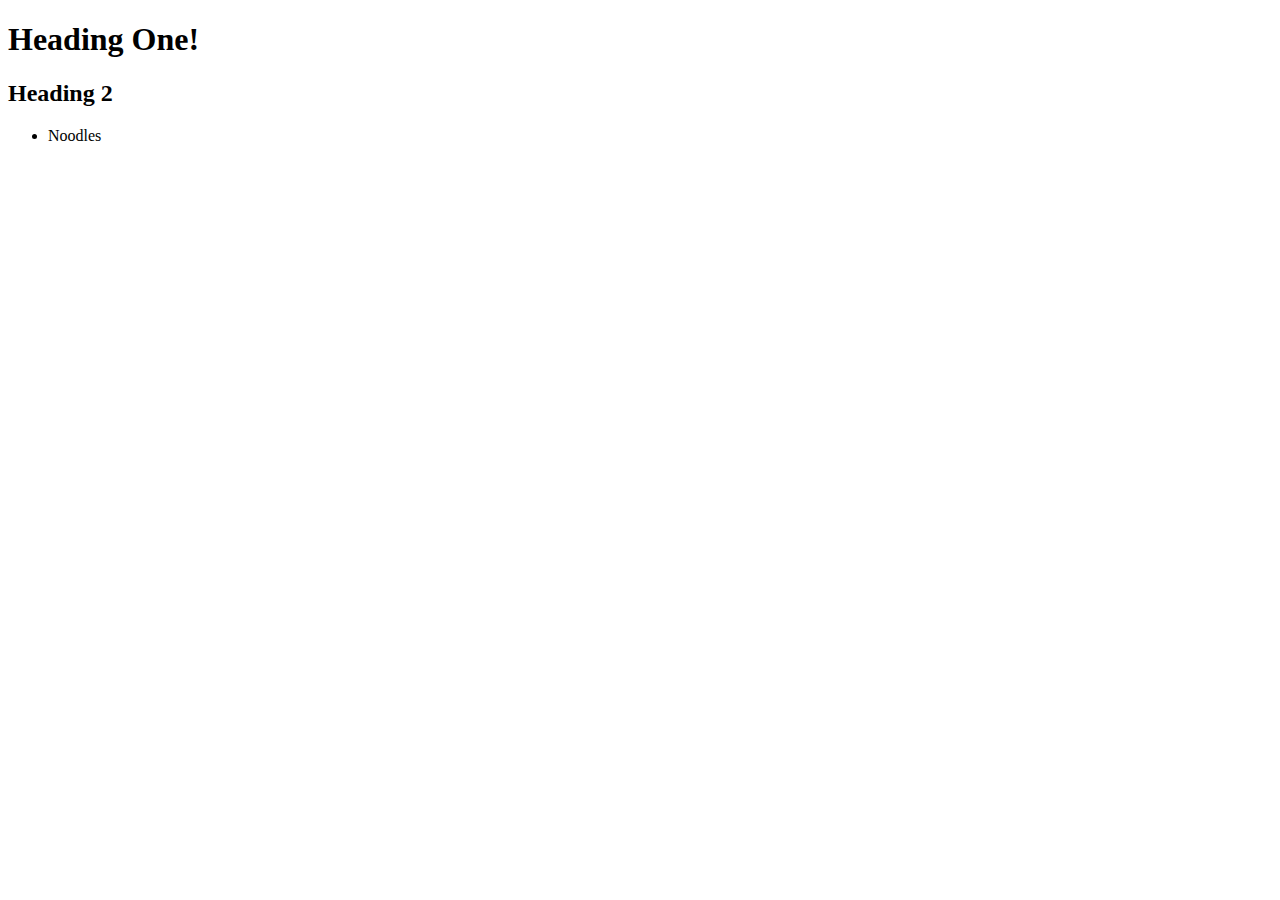
==== index.html @ 6719a135 "adsfaksjdfasd" ====
<!DOCTYPE html>
<html lang="en">
<head>
    <meta charset="UTF-8">
    <meta http-equiv="X-UA-Compatible" content="IE=edge">
    <meta name="viewport" content="width=device-width, initial-scale=1.0">
    <title>Marco's Project</title>
</head>
<body>
    <h1>Heading One!</h1>
    <h2>Heading 2</h2>
    <ul>
        <li>Noodles</li>
    </ul>
</body>
</html>
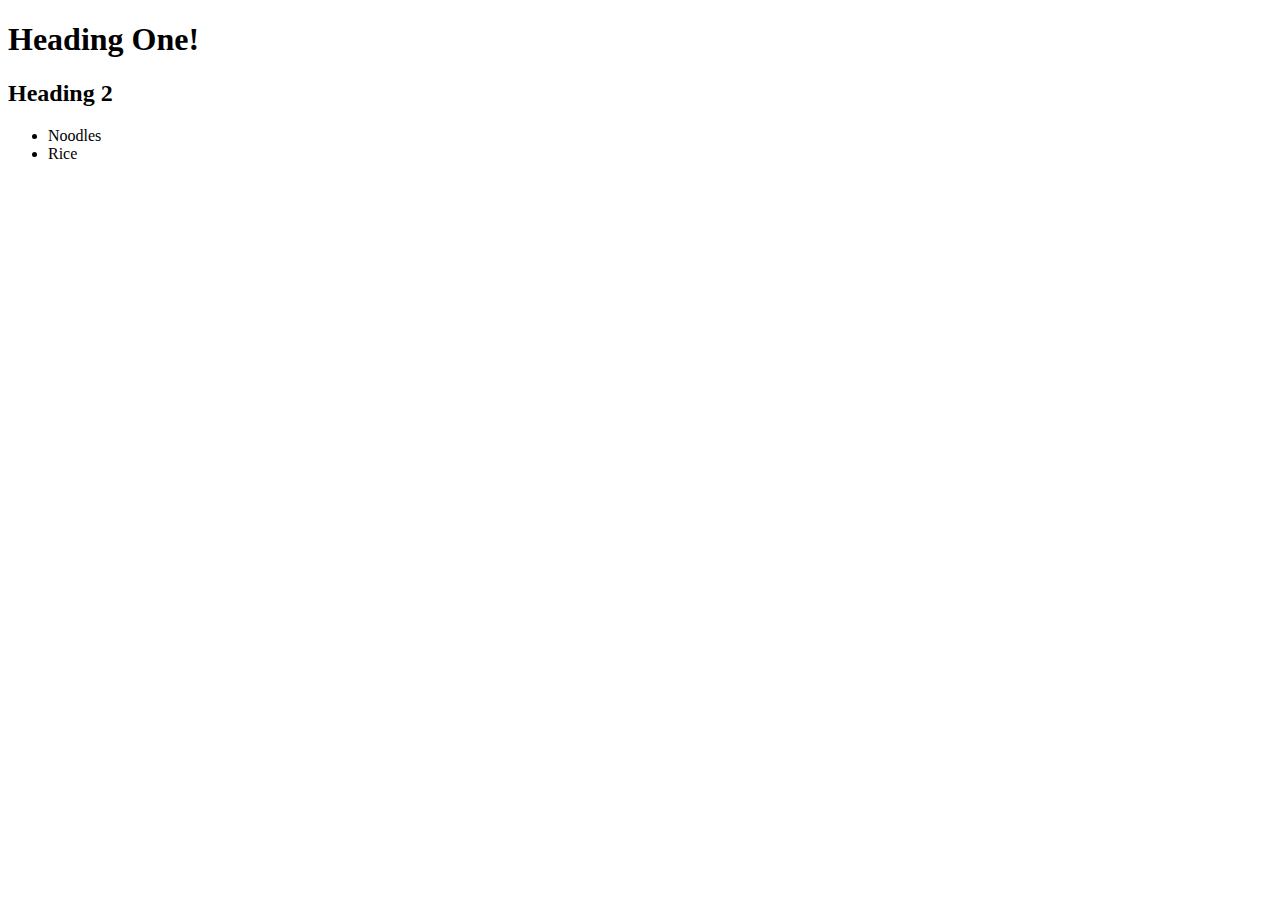
==== commit 21b5d915: "cool" ====
--- a/index.html
+++ b/index.html
@@ -11,6 +11,7 @@
     <h2>Heading 2</h2>
     <ul>
         <li>Noodles</li>
+        <li>Rice</li>
     </ul>
 </body>
 </html>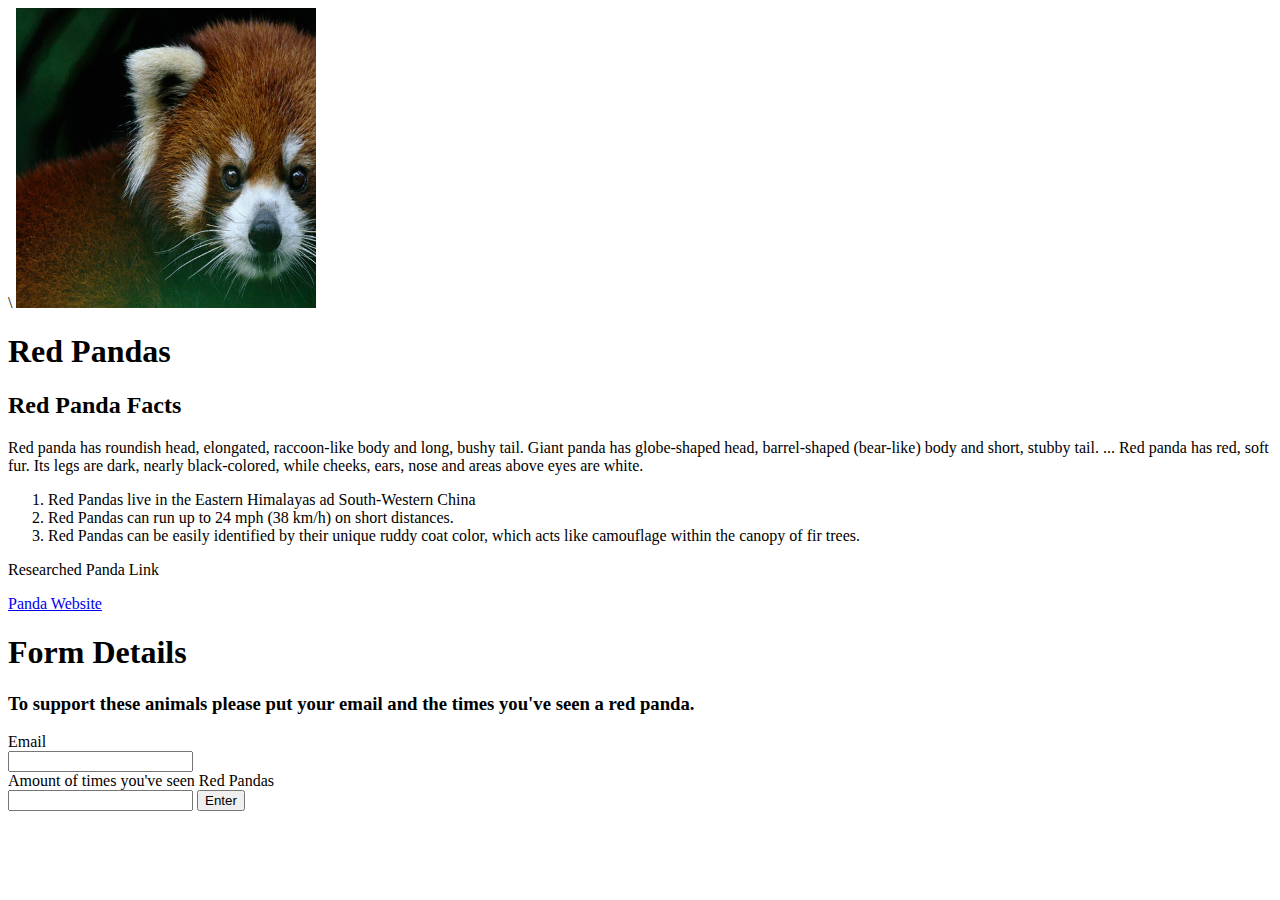
==== commit afb50a9a: "Panda" ====
--- a/index.html
+++ b/index.html
@@ -6,12 +6,35 @@
     <meta name="viewport" content="width=device-width, initial-scale=1.0">
     <title>Marco's Project</title>
 </head>
-<body>
-    <h1>Heading One!</h1>
-    <h2>Heading 2</h2>
-    <ul>
-        <li>Noodles</li>
-        <li>Rice</li>
-    </ul>
+<body>\
+    <!--Project Code-->
+    <img src="redpp.jpg" alt = "no image"
+    height="300"
+    width="300">
+    <h1>Red Pandas</h1>
+    <h2>Red Panda Facts</h2>
+    <p>Red panda has roundish head, elongated, raccoon-like body and long, bushy tail. Giant panda has globe-shaped head, barrel-shaped (bear-like) body and short, stubby tail. ... Red panda has red, soft fur. Its legs are dark, nearly black-colored, while cheeks, ears, nose and areas above eyes are white.</p>
+    <ol>
+        <li>Red Pandas live in the Eastern Himalayas ad South-Western China</li>
+        <li>Red Pandas can run up to 24 mph (38 km/h) on short distances.</li>
+        <li>Red Pandas can be easily identified by their unique ruddy coat color, which acts like camouflage within the canopy of fir trees.</li>
+    </ol>
+<p>Researched Panda Link</p><a href="https://www.worldwildlife.org/species/red-panda">Panda Website</Link></a>
+<form action="http://www.google.com" method='get'>
+    <h1>Form Details</h1>
+    <h3>To support these animals please put your email and the times you've seen a red panda.</h3>
+    <label for="emailtag">Email</label>
+    <br>
+    <input type="email" name="" value="">
+
+    <br>
+    <label for="Seen Red Pandas">Amount of times you've seen Red Pandas</label>
+    <br>
+    <input type="amount of times you've seen a red panda" name="" value="">
+
+
+    <input type="submit" name="" value="Enter">
+</form>
+
 </body>
 </html>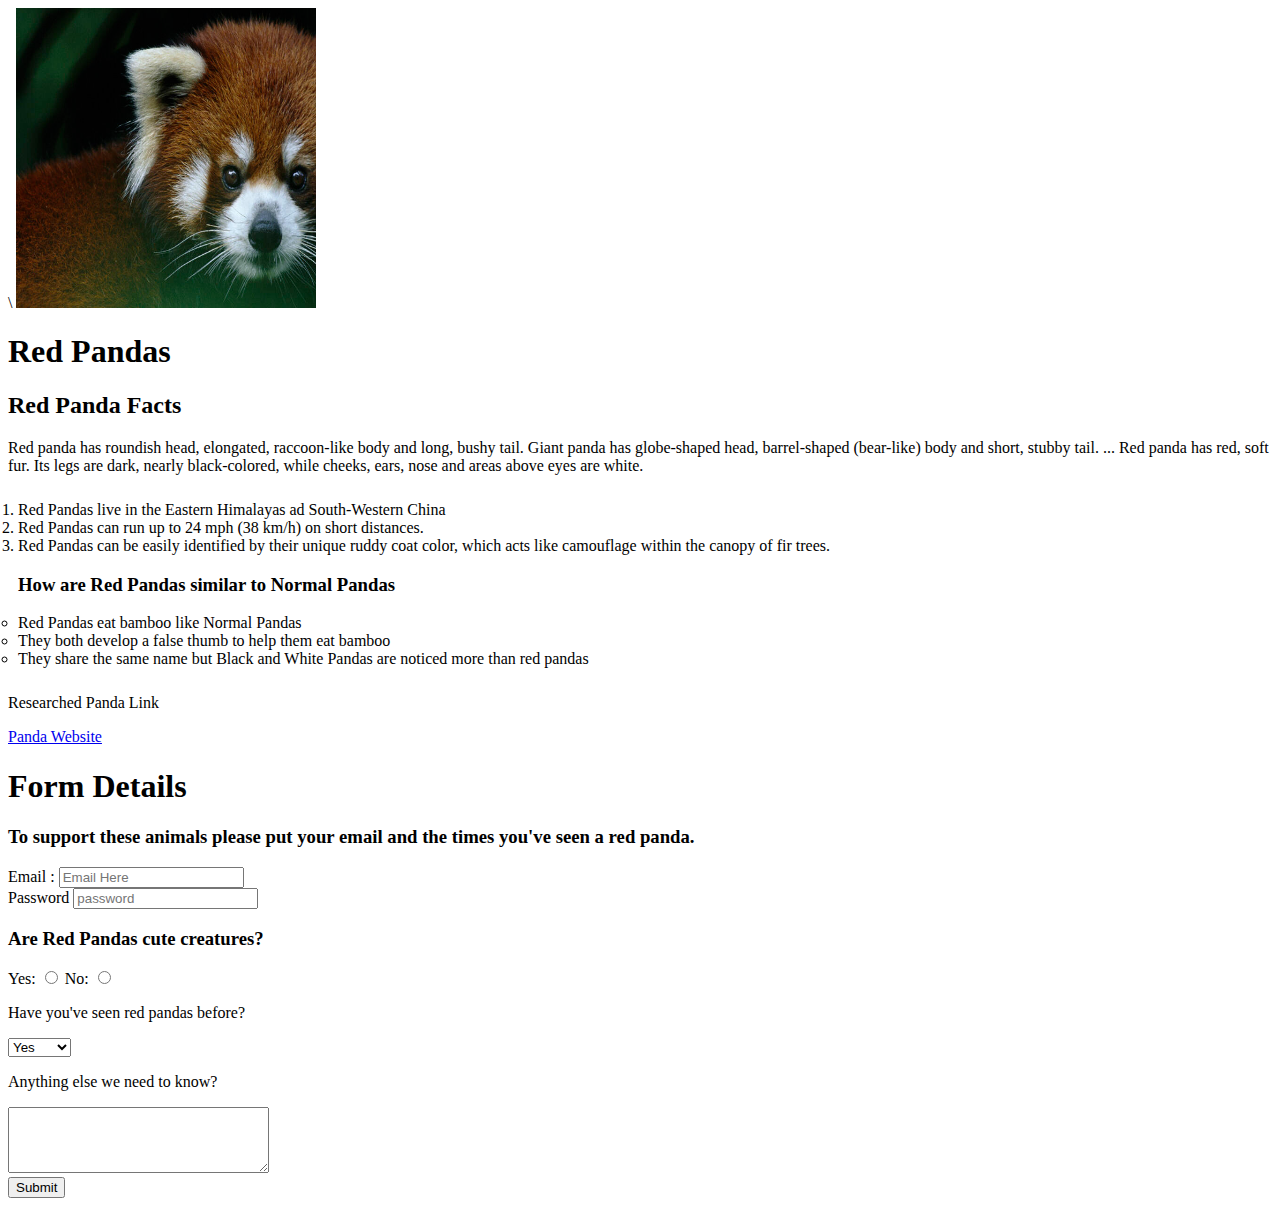
==== commit 962f2bab: "RedPanda" ====
--- a/index.html
+++ b/index.html
@@ -14,27 +14,54 @@
     <h1>Red Pandas</h1>
     <h2>Red Panda Facts</h2>
     <p>Red panda has roundish head, elongated, raccoon-like body and long, bushy tail. Giant panda has globe-shaped head, barrel-shaped (bear-like) body and short, stubby tail. ... Red panda has red, soft fur. Its legs are dark, nearly black-colored, while cheeks, ears, nose and areas above eyes are white.</p>
-    <ol>
+                                                                              
+    <ol style="padding:10px">
         <li>Red Pandas live in the Eastern Himalayas ad South-Western China</li>
         <li>Red Pandas can run up to 24 mph (38 km/h) on short distances.</li>
         <li>Red Pandas can be easily identified by their unique ruddy coat color, which acts like camouflage within the canopy of fir trees.</li>
+        <h3>How are Red Pandas similar to Normal Pandas</h3>
+        <ul style="padding: 0px">
+        <li>Red Pandas eat bamboo like Normal Pandas</li>
+        <li>They both develop a false thumb to help them eat bamboo</li>
+        <li>They share the same name but Black and White Pandas are noticed more than red pandas</li>
+        </ul>
     </ol>
-<p>Researched Panda Link</p><a href="https://www.worldwildlife.org/species/red-panda">Panda Website</Link></a>
-<form action="http://www.google.com" method='get'>
+<p>Researched Panda Link</p>
+<a href="https://www.worldwildlife.org/species/red-panda">Panda Website</Link></a>
+
+<br>
+
     <h1>Form Details</h1>
-    <h3>To support these animals please put your email and the times you've seen a red panda.</h3>
-    <label for="emailtag">Email</label>
-    <br>
-    <input type="email" name="" value="">
-
-    <br>
-    <label for="Seen Red Pandas">Amount of times you've seen Red Pandas</label>
-    <br>
-    <input type="amount of times you've seen a red panda" name="" value="">
 
 
-    <input type="submit" name="" value="Enter">
+<form action="https://giphy.com/explore/thank-you" method='get'>
+    <h3>To support these animals please put your email and the times you've seen a red panda.</h3>
+    <label for="emailtag">Email :</label>
+    <input id="emailing" type="email" name="Username" placeholder="Email Here">
+    <br>
+    <label for="passtag">Password</label>
+    <input id="passtag" type="password" name="password" placeholder="password">
+    <h3>Are Red Pandas cute creatures?</h3>
+    <label for="yes">Yes:</label>
+    <input type="radio" id="yes" name="RedPanda_choice" value="yes">
+
+    <label for="no">No:</label>
+    <input type="radio" id="no" name="RedPanda_choice" value="no">
+
+    <p>Have you've seen red pandas before?</p>
+    <select name="stars">
+        <option value="Yes">Yes</option>
+        <option value="Maybe">Maybe</option>
+        <option value="No">No</option>
+    </select>
+
+    <p>Anything else we need to know?</p>
+
+    <textarea name="name" rows="4" cols="30"></textarea>
+
+<br>
+
+<input type="submit" name="" value="Submit">
 </form>
-
 </body>
 </html>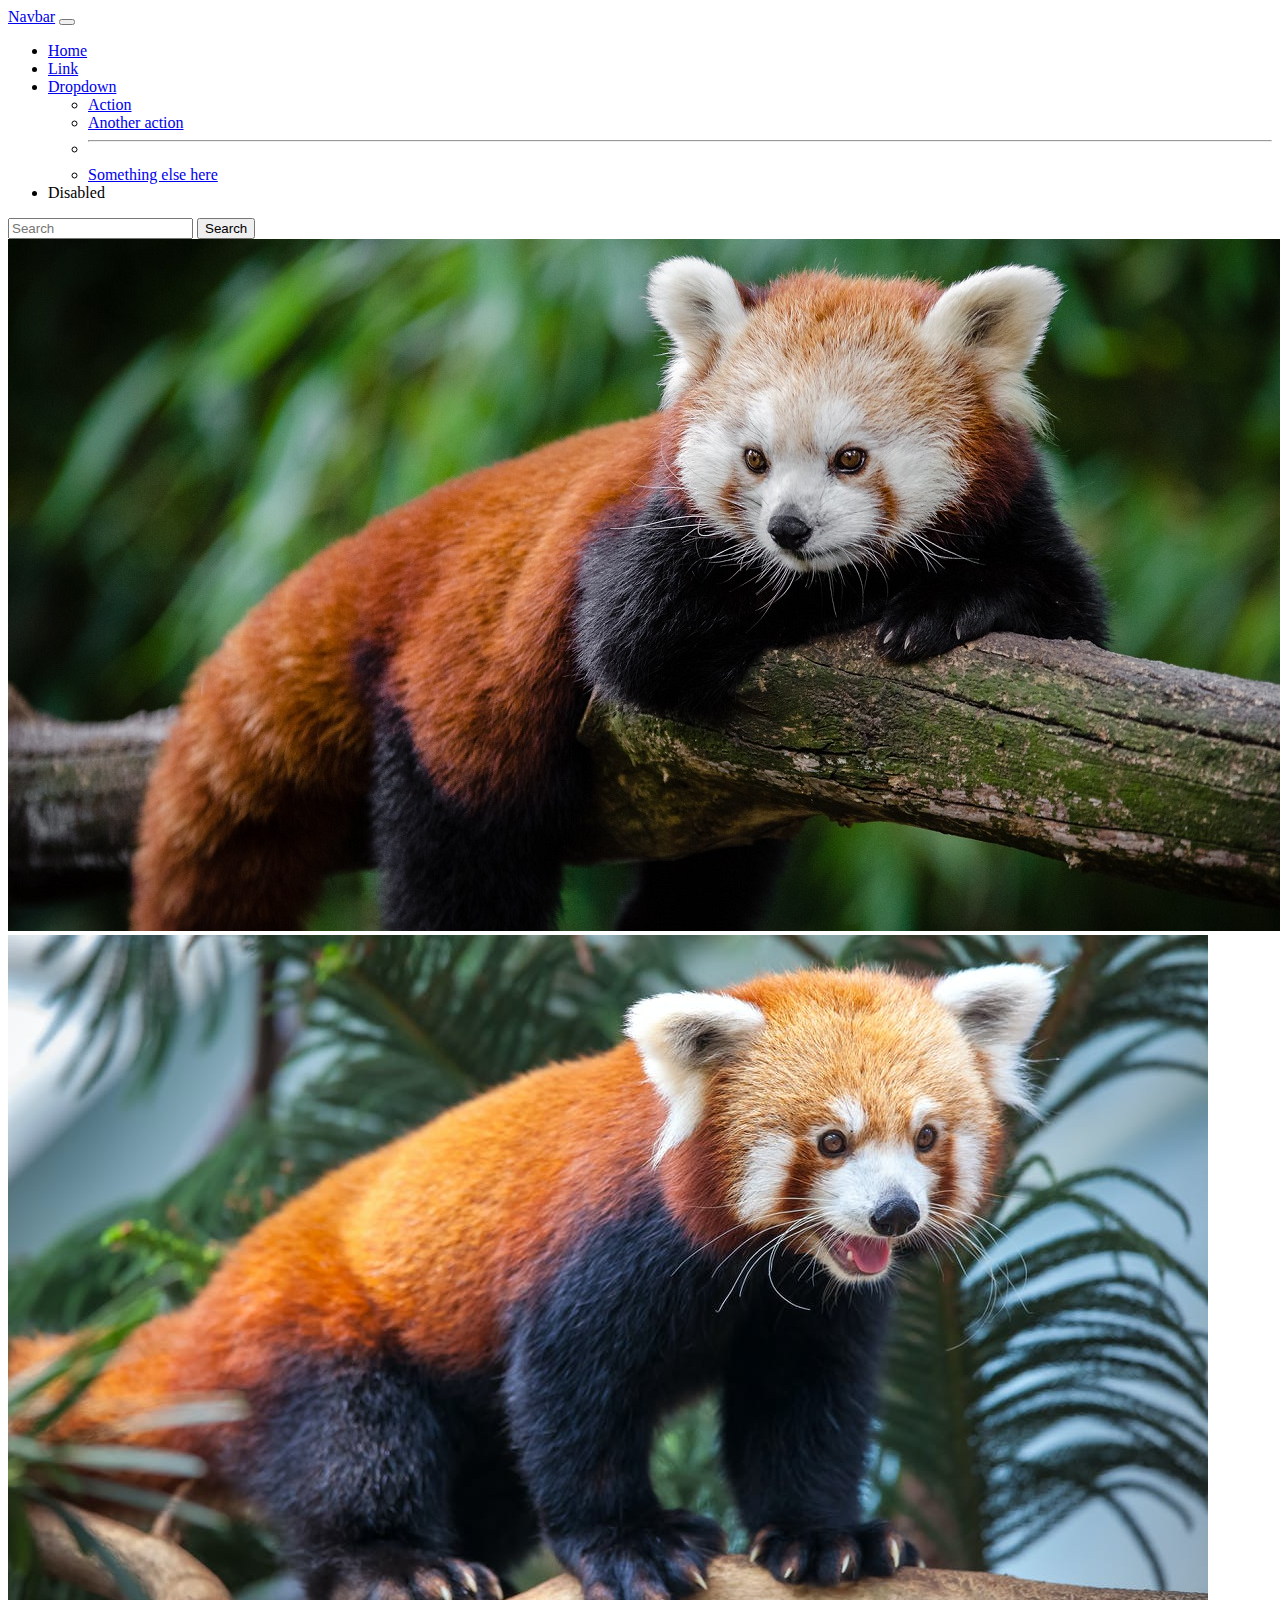
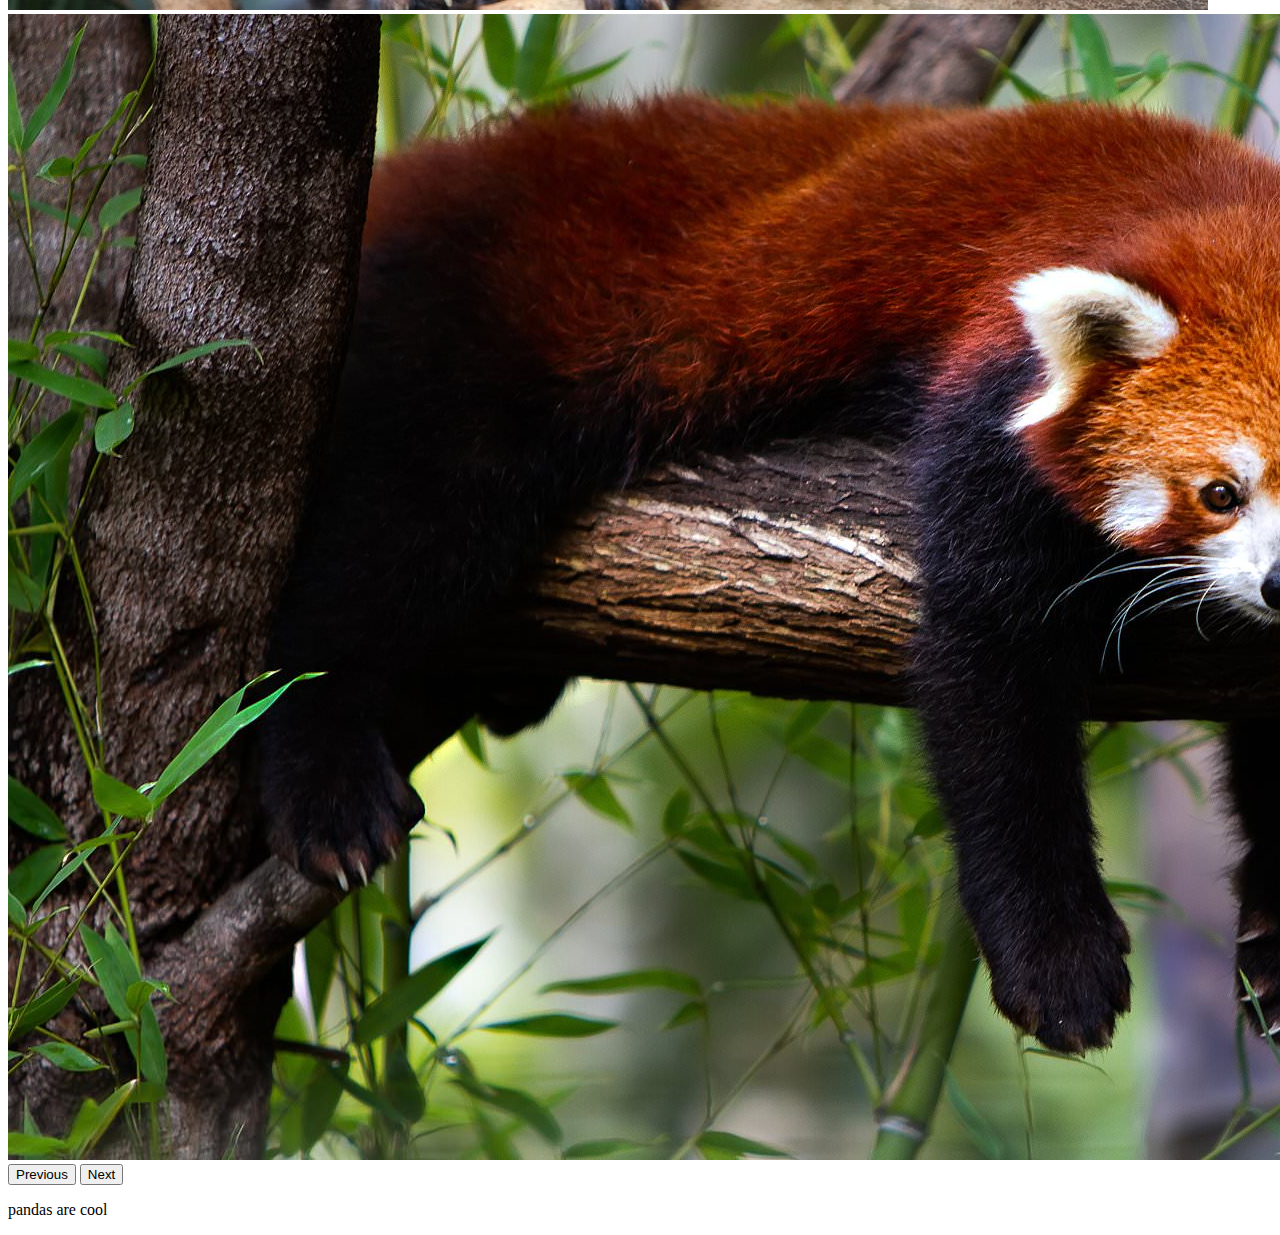
==== commit 52f8bea1: "panda" ====
--- a/index.html
+++ b/index.html
@@ -1,67 +1,73 @@
 <!DOCTYPE html>
-<html lang="en">
-<head>
-    <meta charset="UTF-8">
-    <meta http-equiv="X-UA-Compatible" content="IE=edge">
-    <meta name="viewport" content="width=device-width, initial-scale=1.0">
-    <title>Marco's Project</title>
-</head>
-<body>\
-    <!--Project Code-->
-    <img src="redpp.jpg" alt = "no image"
-    height="300"
-    width="300">
-    <h1>Red Pandas</h1>
-    <h2>Red Panda Facts</h2>
-    <p>Red panda has roundish head, elongated, raccoon-like body and long, bushy tail. Giant panda has globe-shaped head, barrel-shaped (bear-like) body and short, stubby tail. ... Red panda has red, soft fur. Its legs are dark, nearly black-colored, while cheeks, ears, nose and areas above eyes are white.</p>
-                                                                              
-    <ol style="padding:10px">
-        <li>Red Pandas live in the Eastern Himalayas ad South-Western China</li>
-        <li>Red Pandas can run up to 24 mph (38 km/h) on short distances.</li>
-        <li>Red Pandas can be easily identified by their unique ruddy coat color, which acts like camouflage within the canopy of fir trees.</li>
-        <h3>How are Red Pandas similar to Normal Pandas</h3>
-        <ul style="padding: 0px">
-        <li>Red Pandas eat bamboo like Normal Pandas</li>
-        <li>They both develop a false thumb to help them eat bamboo</li>
-        <li>They share the same name but Black and White Pandas are noticed more than red pandas</li>
-        </ul>
-    </ol>
-<p>Researched Panda Link</p>
-<a href="https://www.worldwildlife.org/species/red-panda">Panda Website</Link></a>
-
-<br>
-
-    <h1>Form Details</h1>
-
-
-<form action="https://giphy.com/explore/thank-you" method='get'>
-    <h3>To support these animals please put your email and the times you've seen a red panda.</h3>
-    <label for="emailtag">Email :</label>
-    <input id="emailing" type="email" name="Username" placeholder="Email Here">
-    <br>
-    <label for="passtag">Password</label>
-    <input id="passtag" type="password" name="password" placeholder="password">
-    <h3>Are Red Pandas cute creatures?</h3>
-    <label for="yes">Yes:</label>
-    <input type="radio" id="yes" name="RedPanda_choice" value="yes">
-
-    <label for="no">No:</label>
-    <input type="radio" id="no" name="RedPanda_choice" value="no">
-
-    <p>Have you've seen red pandas before?</p>
-    <select name="stars">
-        <option value="Yes">Yes</option>
-        <option value="Maybe">Maybe</option>
-        <option value="No">No</option>
-    </select>
-
-    <p>Anything else we need to know?</p>
-
-    <textarea name="name" rows="4" cols="30"></textarea>
-
-<br>
-
-<input type="submit" name="" value="Submit">
-</form>
-</body>
+<html lang="en" dir="ltr">
+    <head>
+        <metal charset="utf-8">
+        <title></title>
+        <link href="https://cdn.jsdelivr.net/npm/bootstrap@5.1.1/dist/css/bootstrap.min.css" rel="stylesheet" integrity="sha384-F3w7mX95PdgyTmZZMECAngseQB83DfGTowi0iMjiWaeVhAn4FJkqJByhZMI3AhiU" crossorigin="anonymous">
+        
+        <script src="https://cdn.jsdelivr.net/npm/bootstrap@5.1.1/dist/js/bootstrap.bundle.min.js" integrity="sha384-/bQdsTh/da6pkI1MST/rWKFNjaCP5gBSY4sEBT38Q/9RBh9AH40zEOg7Hlq2THRZ" crossorigin="anonymous"></script>  
+        <script src="https://cdn.jsdelivr.net/npm/@popperjs/core@2.9.3/dist/umd/popper.min.js" integrity="sha384-W8fXfP3gkOKtndU4JGtKDvXbO53Wy8SZCQHczT5FMiiqmQfUpWbYdTil/SxwZgAN" crossorigin="anonymous"></script>
+        <script src="https://cdn.jsdelivr.net/npm/bootstrap@5.1.1/dist/js/bootstrap.min.js" integrity="sha384-skAcpIdS7UcVUC05LJ9Dxay8AXcDYfBJqt1CJ85S/CFujBsIzCIv+l9liuYLaMQ/" crossorigin="anonymous"></script>
+      </head>
+    <body>
+      <nav class="navbar navbar-expand-lg navbar-dark bg-dark">
+        <div class="container-fluid">
+          <a class="navbar-brand" href="#">Navbar</a>
+          <button class="navbar-toggler" type="button" data-bs-toggle="collapse" data-bs-target="#navbarSupportedContent" aria-controls="navbarSupportedContent" aria-expanded="false" aria-label="Toggle navigation">
+            <span class="navbar-toggler-icon"></span>
+          </button>
+          <div class="collapse navbar-collapse" id="navbarSupportedContent">
+            <ul class="navbar-nav me-auto mb-2 mb-lg-0">
+              <li class="nav-item">
+                <a class="nav-link active" aria-current="page" href="#">Home</a>
+              </li>
+              <li class="nav-item">
+                <a class="nav-link" href="#">Link</a>
+              </li>
+              <li class="nav-item dropdown">
+                <a class="nav-link dropdown-toggle" href="#" id="navbarDropdown" role="button" data-bs-toggle="dropdown" aria-expanded="false">
+                  Dropdown
+                </a>
+                <ul class="dropdown-menu" aria-labelledby="navbarDropdown">
+                  <li><a class="dropdown-item" href="#">Action</a></li>
+                  <li><a class="dropdown-item" href="#">Another action</a></li>
+                  <li><hr class="dropdown-divider"></li>
+                  <li><a class="dropdown-item" href="#">Something else here</a></li>
+                </ul>
+              </li>
+              <li class="nav-item">
+                <a class="nav-link disabled">Disabled</a>
+              </li>
+            </ul>
+            <form class="d-flex">
+              <input class="form-control me-2" type="search" placeholder="Search" aria-label="Search">
+              <button class="btn btn-outline-success" type="submit">Search</button>
+            </form>
+          </div>
+        </div>
+      </nav>
+      <div id="carouselExampleFade" class="carousel slide carousel-fade" data-bs-ride="carousel">
+        <div class="carousel-inner">
+          <div class="carousel-item active">
+            <img src="Red-panda-banner-3.jpg" class="d-block w-100" alt="No Work">
+          </div>
+          <div class="carousel-item">
+            <img src="Redpanda.jpg" class="d-block w-100" alt="No Work">
+          </div>
+          <div class="carousel-item">
+            <img src="jlzalvhgtf851.jpg" class="d-block w-100" alt="No Work">
+          </div>
+        </div>
+        <button class="carousel-control-prev" type="button" data-bs-target="#carouselExampleFade" data-bs-slide="prev">
+          <span class="carousel-control-prev-icon" aria-hidden="true"></span>
+          <span class="visually-hidden">Previous</span>
+        </button>
+        <button class="carousel-control-next" type="button" data-bs-target="#carouselExampleFade" data-bs-slide="next">
+          <span class="carousel-control-next-icon" aria-hidden="true"></span>
+          <span class="visually-hidden">Next</span>
+        </button>
+      </div>
+      
+      <p>pandas are cool</p>
+    </body>
 </html>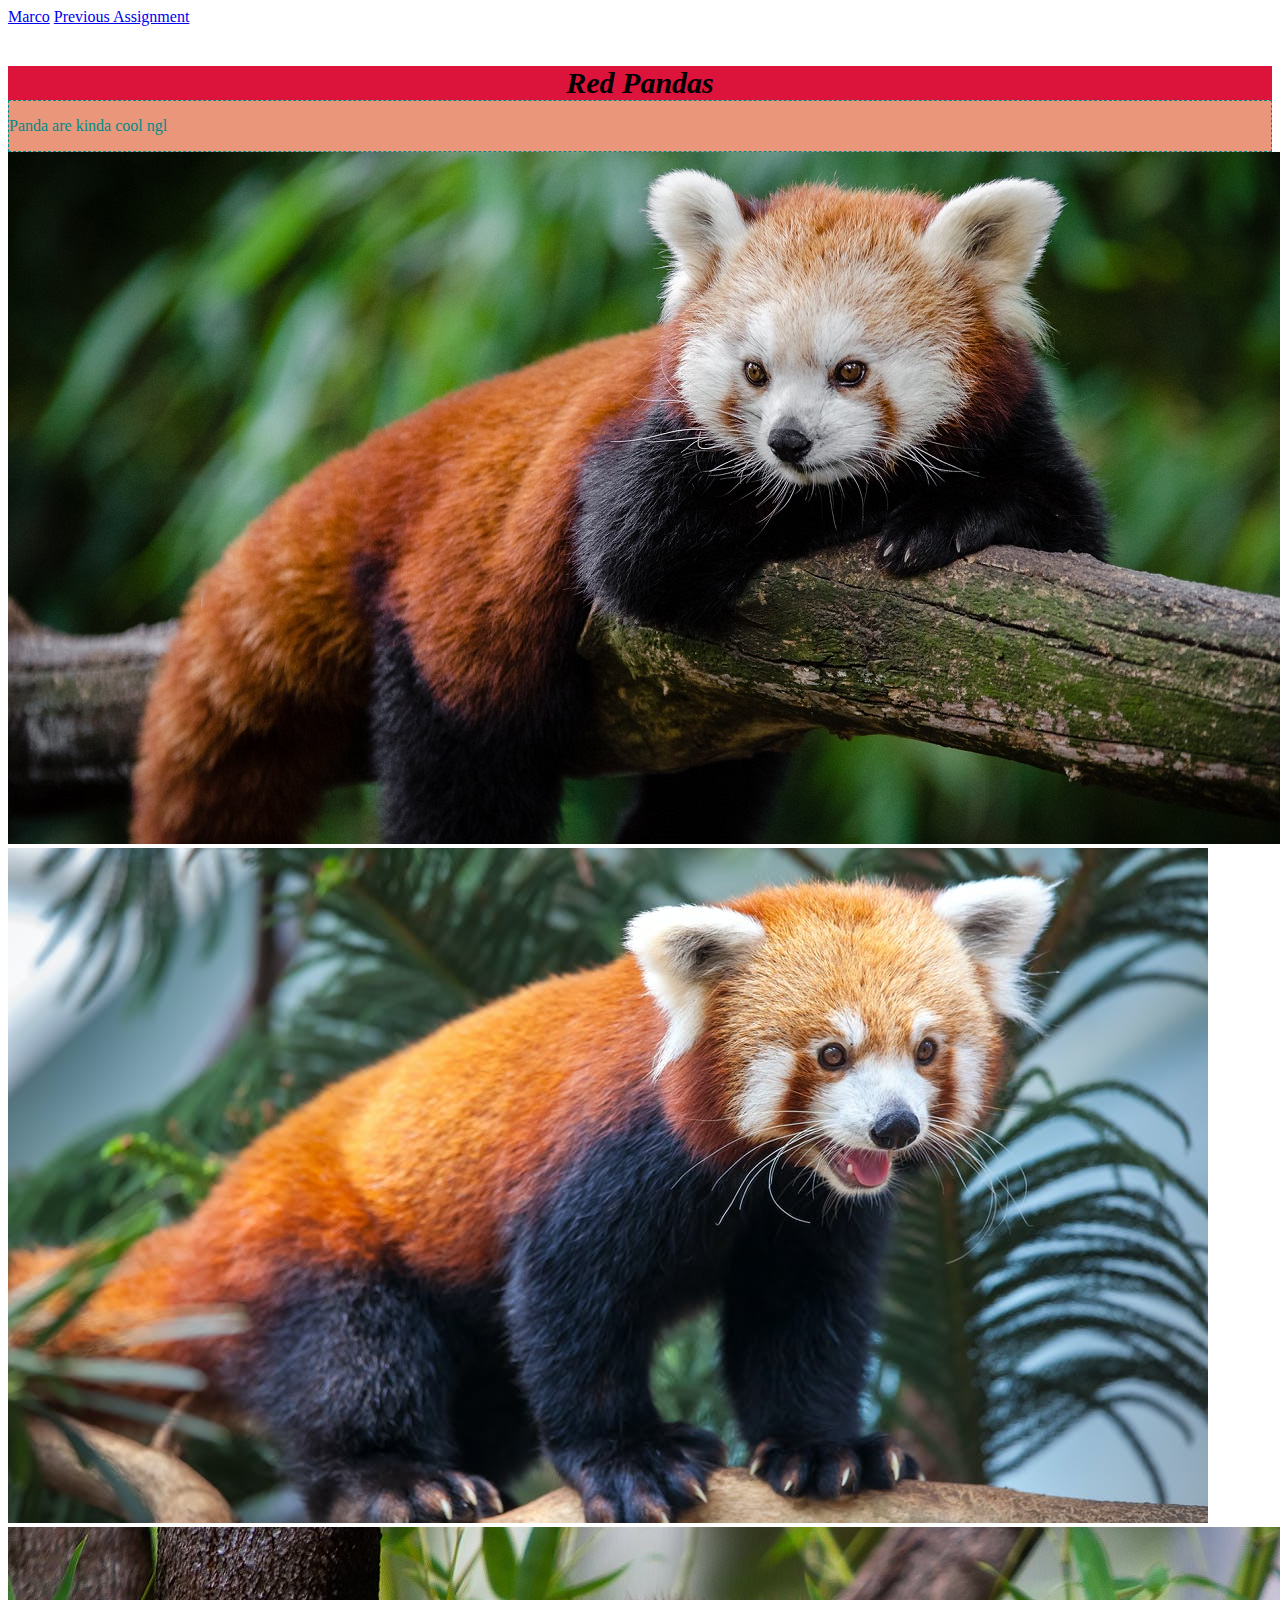
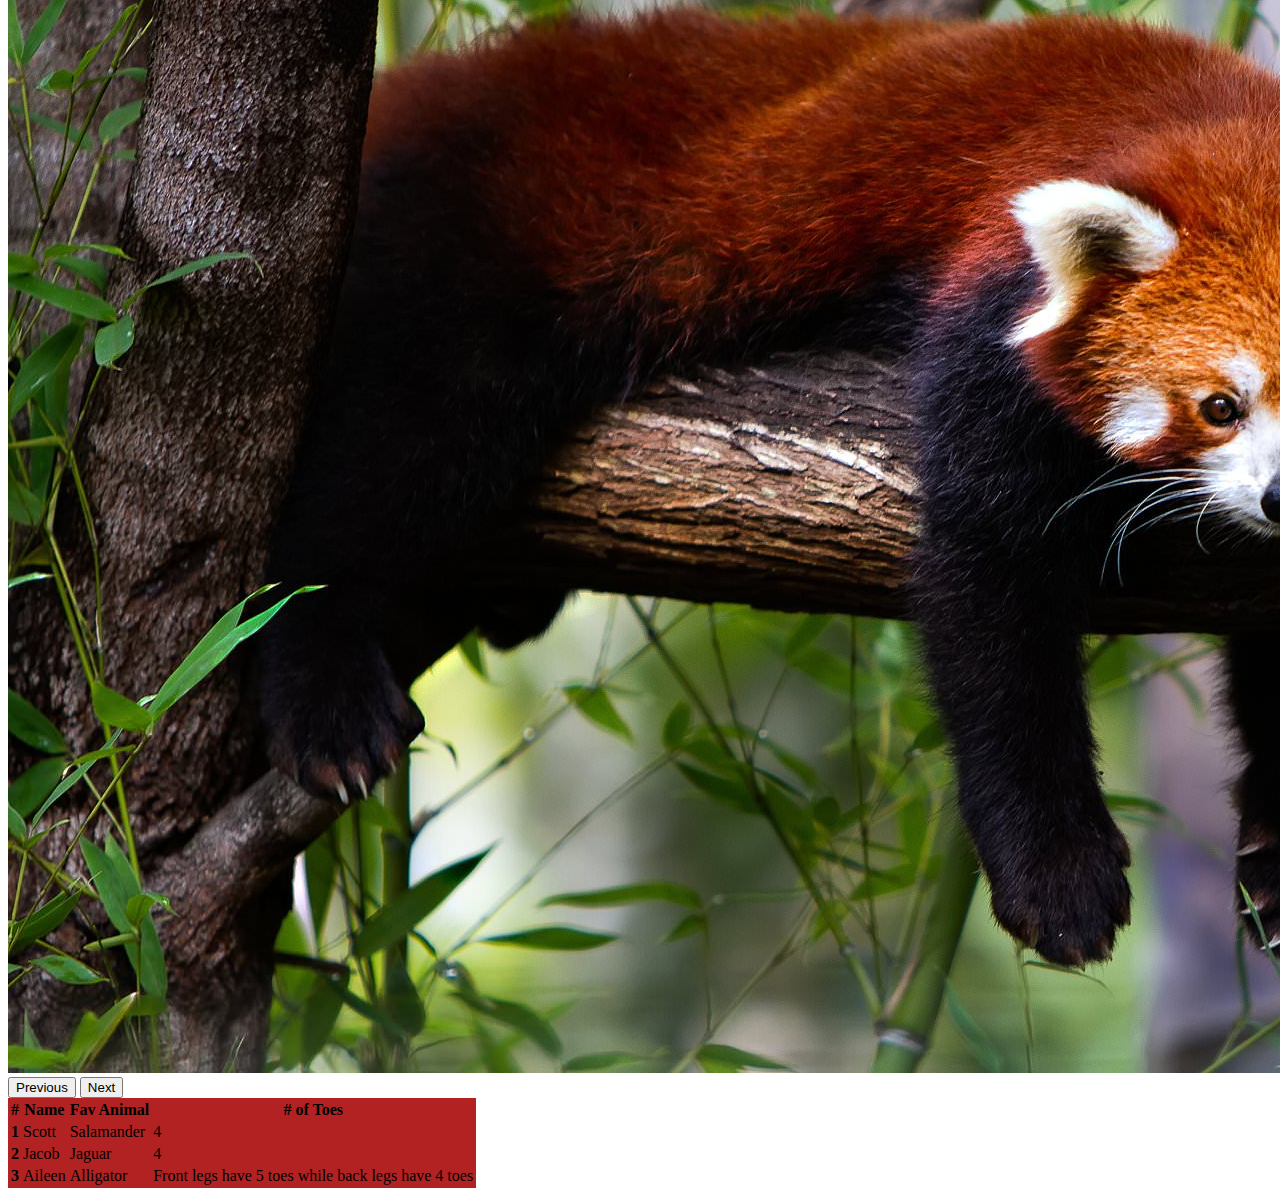
==== commit 55091b43: "ComputerScienceAssignment#2" ====
--- a/index.html
+++ b/index.html
@@ -1,51 +1,35 @@
 <!DOCTYPE html>
 <html lang="en" dir="ltr">
     <head>
-        <metal charset="utf-8">
-        <title></title>
+      <meta charset="UTF-8">
+      <meta http-equiv="X-UA-Compatible" content="IE=edge">
+      <meta name="viewport" content="width=device-width, initial-scale=1.0">
+        <title>Marco Masikat</title>
+        <!-- STEP 2: INSERT THE BOOTSTRAP 4.6 links here or the Bootstrap 5 CSS link here in the head and the 
+         JavaScript Bundle link right before the closing body tag like it says here 
+         https://getbootstrap.com/docs/5.1/getting-started/introduction/ -->
         <link href="https://cdn.jsdelivr.net/npm/bootstrap@5.1.1/dist/css/bootstrap.min.css" rel="stylesheet" integrity="sha384-F3w7mX95PdgyTmZZMECAngseQB83DfGTowi0iMjiWaeVhAn4FJkqJByhZMI3AhiU" crossorigin="anonymous">
         
         <script src="https://cdn.jsdelivr.net/npm/bootstrap@5.1.1/dist/js/bootstrap.bundle.min.js" integrity="sha384-/bQdsTh/da6pkI1MST/rWKFNjaCP5gBSY4sEBT38Q/9RBh9AH40zEOg7Hlq2THRZ" crossorigin="anonymous"></script>  
         <script src="https://cdn.jsdelivr.net/npm/@popperjs/core@2.9.3/dist/umd/popper.min.js" integrity="sha384-W8fXfP3gkOKtndU4JGtKDvXbO53Wy8SZCQHczT5FMiiqmQfUpWbYdTil/SxwZgAN" crossorigin="anonymous"></script>
         <script src="https://cdn.jsdelivr.net/npm/bootstrap@5.1.1/dist/js/bootstrap.min.js" integrity="sha384-skAcpIdS7UcVUC05LJ9Dxay8AXcDYfBJqt1CJ85S/CFujBsIzCIv+l9liuYLaMQ/" crossorigin="anonymous"></script>
+      <link rel="stylesheet" href="style.css">
       </head>
     <body>
+      <!--STEP 3:  ADD A DARK NAVBAR HERE WITH YOUR NAME IN THE TOP LEFT.  
+        Also, create a link in the navbar TO the HTML file that you made in the HTML assessment -->
       <nav class="navbar navbar-expand-lg navbar-dark bg-dark">
         <div class="container-fluid">
-          <a class="navbar-brand" href="#">Navbar</a>
-          <button class="navbar-toggler" type="button" data-bs-toggle="collapse" data-bs-target="#navbarSupportedContent" aria-controls="navbarSupportedContent" aria-expanded="false" aria-label="Toggle navigation">
-            <span class="navbar-toggler-icon"></span>
-          </button>
-          <div class="collapse navbar-collapse" id="navbarSupportedContent">
-            <ul class="navbar-nav me-auto mb-2 mb-lg-0">
-              <li class="nav-item">
-                <a class="nav-link active" aria-current="page" href="#">Home</a>
-              </li>
-              <li class="nav-item">
-                <a class="nav-link" href="#">Link</a>
-              </li>
-              <li class="nav-item dropdown">
-                <a class="nav-link dropdown-toggle" href="#" id="navbarDropdown" role="button" data-bs-toggle="dropdown" aria-expanded="false">
-                  Dropdown
-                </a>
-                <ul class="dropdown-menu" aria-labelledby="navbarDropdown">
-                  <li><a class="dropdown-item" href="#">Action</a></li>
-                  <li><a class="dropdown-item" href="#">Another action</a></li>
-                  <li><hr class="dropdown-divider"></li>
-                  <li><a class="dropdown-item" href="#">Something else here</a></li>
-                </ul>
-              </li>
-              <li class="nav-item">
-                <a class="nav-link disabled">Disabled</a>
-              </li>
-            </ul>
-            <form class="d-flex">
-              <input class="form-control me-2" type="search" placeholder="Search" aria-label="Search">
-              <button class="btn btn-outline-success" type="submit">Search</button>
-            </form>
+          <a class="navbar-brand" href="#">Marco</a>
+          <a class="navbar me-2" aria-current="page" href="oldindex.html">Previous Assignment</a>
           </div>
         </div>
       </nav>
+      <h4 class="Title">Red Pandas</h4>
+      <div id="Panda">
+        <p>Panda are kinda cool ngl</p>
+      </div>
+         <!-- STEP 4: CREATE A PHOTO CAROUSEL HERE -->
       <div id="carouselExampleFade" class="carousel slide carousel-fade" data-bs-ride="carousel">
         <div class="carousel-inner">
           <div class="carousel-item active">
@@ -67,7 +51,38 @@
           <span class="visually-hidden">Next</span>
         </button>
       </div>
-      
-      <p>pandas are cool</p>
+
+ <!-- STEP 5: ADD Bootstrap styling to the table below so it has striped rows 
+         and a header row and add at least three more rows. Feel free to change the text.-->
+         <table class="table table-striped">
+          <thead>
+            <tr>
+              <th scope="col">#</th>
+              <th scope="col">Name
+              <th scope="col">Fav Animal</th>
+              <th scope="col"># of Toes</th>
+            </tr>
+          </thead>
+          <tbody>
+            <tr class="table">
+              <th scope="row">1</th>
+              <td>Scott</td>
+              <td>Salamander</td>
+              <td>4</td>
+            </tr>
+            <tr>
+              <th scope="row">2</th>
+              <td>Jacob</td>
+              <td>Jaguar</td>
+              <td>4</td>
+            </tr>
+            <tr>
+              <th scope="row">3</th>
+              <td>Aileen</td>
+              <td>Alligator</td>
+              <td>Front legs have 5 toes while back legs have 4 toes</td>
+            </tr>
+          </tbody>
+        </table>
     </body>
 </html>--- a/style.css
+++ b/style.css
@@ -0,0 +1,22 @@
+.table{
+    background-color:firebrick;
+    border:10px;
+    margin-bottom: auto
+}
+
+.Title{
+    font-size: 30px;
+    font-weight: bold;
+    font-style: italic;
+    text-align: center;
+    background-color:crimson;
+    border:30px;
+    margin-bottom: auto;
+}
+
+#Panda{
+    color:darkcyan;
+    background-color:darksalmon;
+    border-style:dashed;
+    border-width: 1px;
+}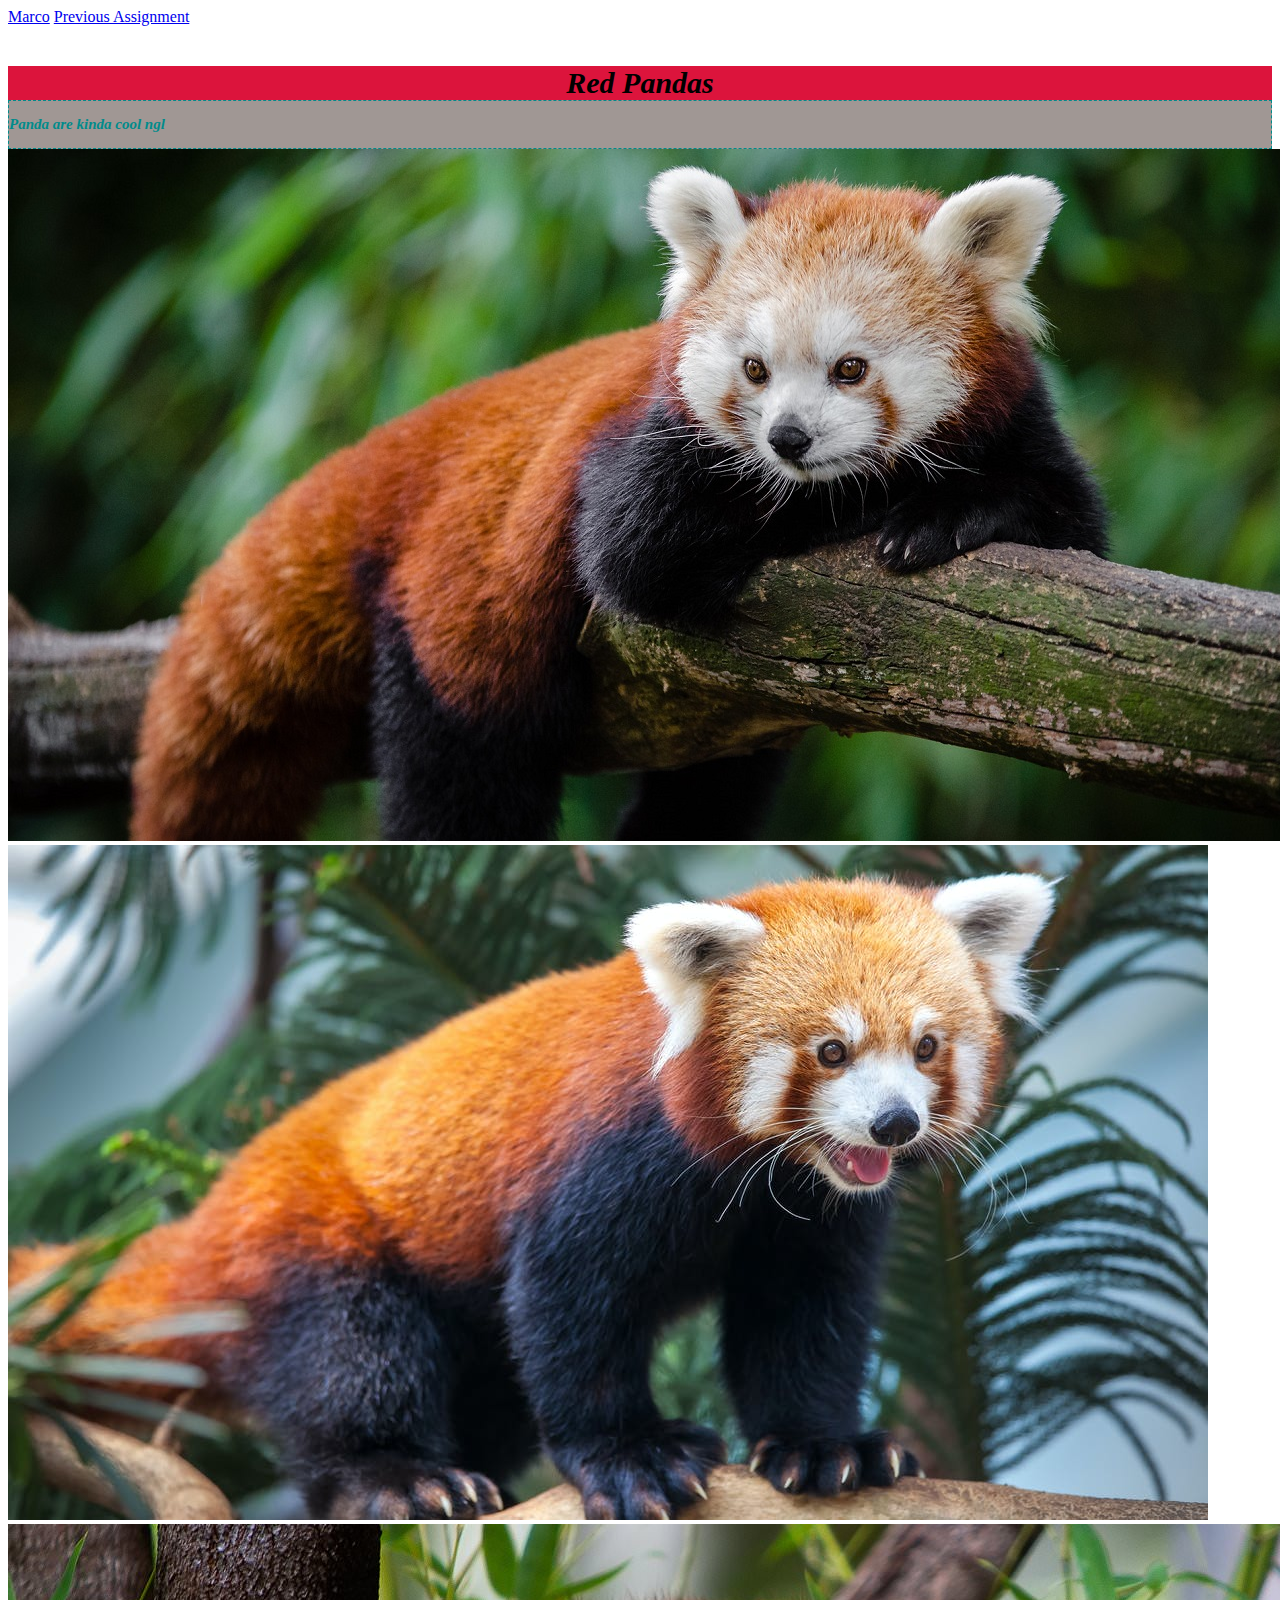
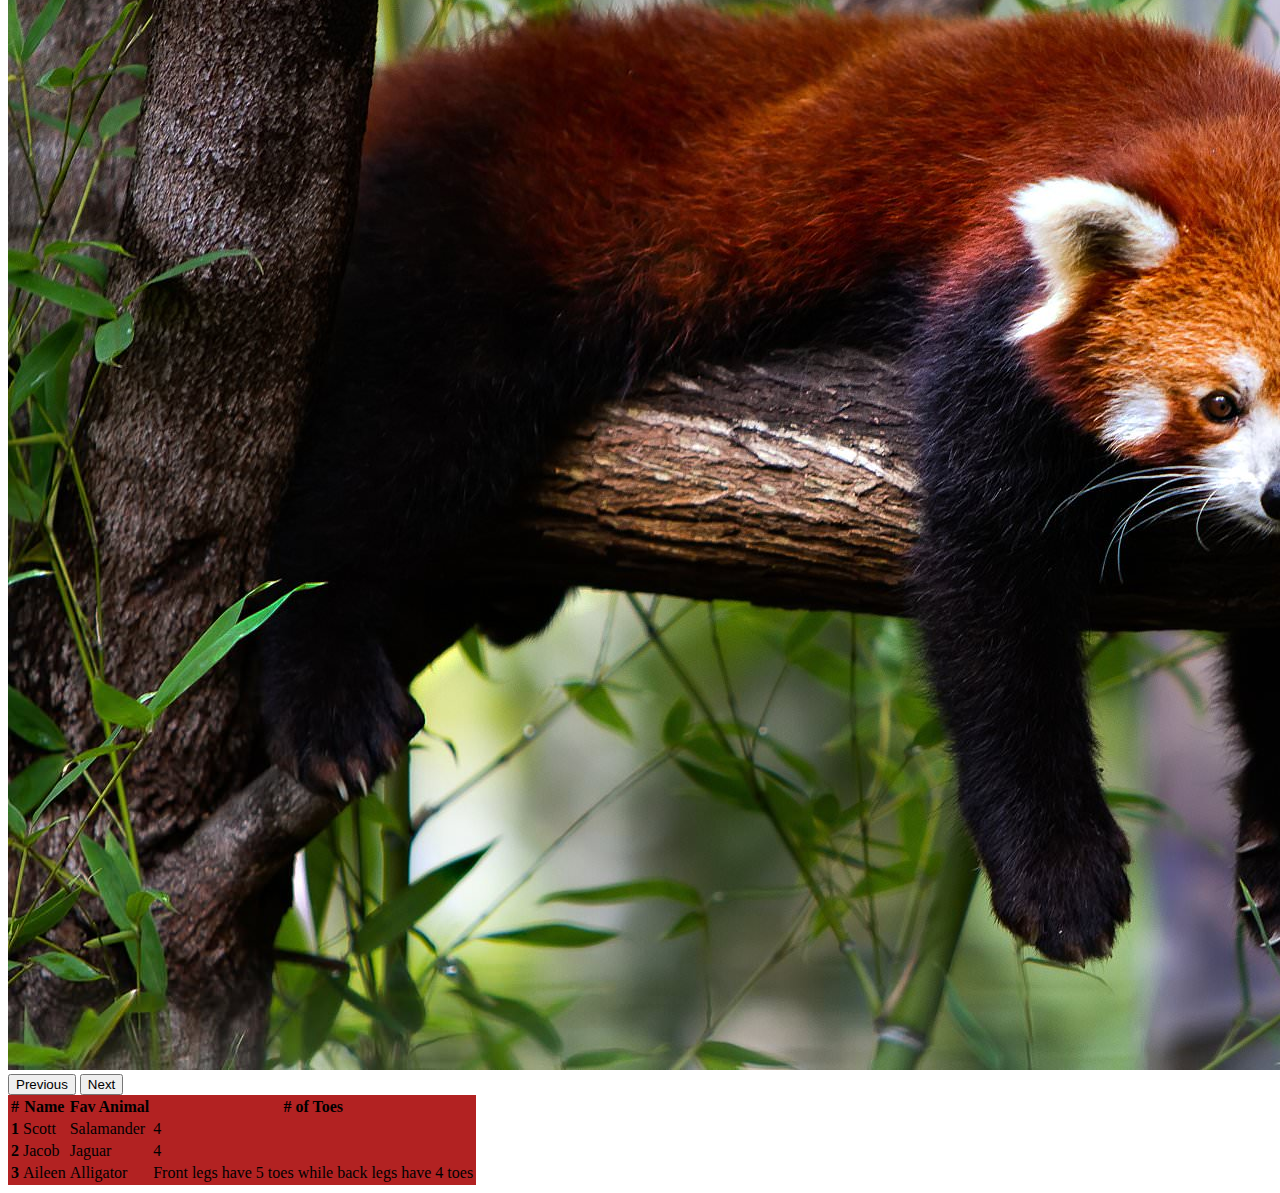
==== commit 7c282ee8: "Assignment#2" ====
--- a/index.html
+++ b/index.html
@@ -26,7 +26,7 @@
         </div>
       </nav>
       <h4 class="Title">Red Pandas</h4>
-      <div id="Panda">
+      <div class="Title" id="Panda">
         <p>Panda are kinda cool ngl</p>
       </div>
          <!-- STEP 4: CREATE A PHOTO CAROUSEL HERE -->
@@ -56,7 +56,7 @@
          and a header row and add at least three more rows. Feel free to change the text.-->
          <table class="table table-striped">
           <thead>
-            <tr>
+            <tr class="table-light">
               <th scope="col">#</th>
               <th scope="col">Name
               <th scope="col">Fav Animal</th>
@@ -64,19 +64,19 @@
             </tr>
           </thead>
           <tbody>
-            <tr class="table">
+            <tr>
               <th scope="row">1</th>
               <td>Scott</td>
               <td>Salamander</td>
               <td>4</td>
             </tr>
-            <tr>
+            <tr class="table-light">
               <th scope="row">2</th>
               <td>Jacob</td>
               <td>Jaguar</td>
               <td>4</td>
             </tr>
-            <tr>
+            <tr">
               <th scope="row">3</th>
               <td>Aileen</td>
               <td>Alligator</td>
--- a/style.css
+++ b/style.css
@@ -16,7 +16,9 @@
 
 #Panda{
     color:darkcyan;
-    background-color:darksalmon;
+    background-color:rgb(160, 151, 148);
     border-style:dashed;
     border-width: 1px;
+    text-align: left;
+    font-size: 15px;
 }